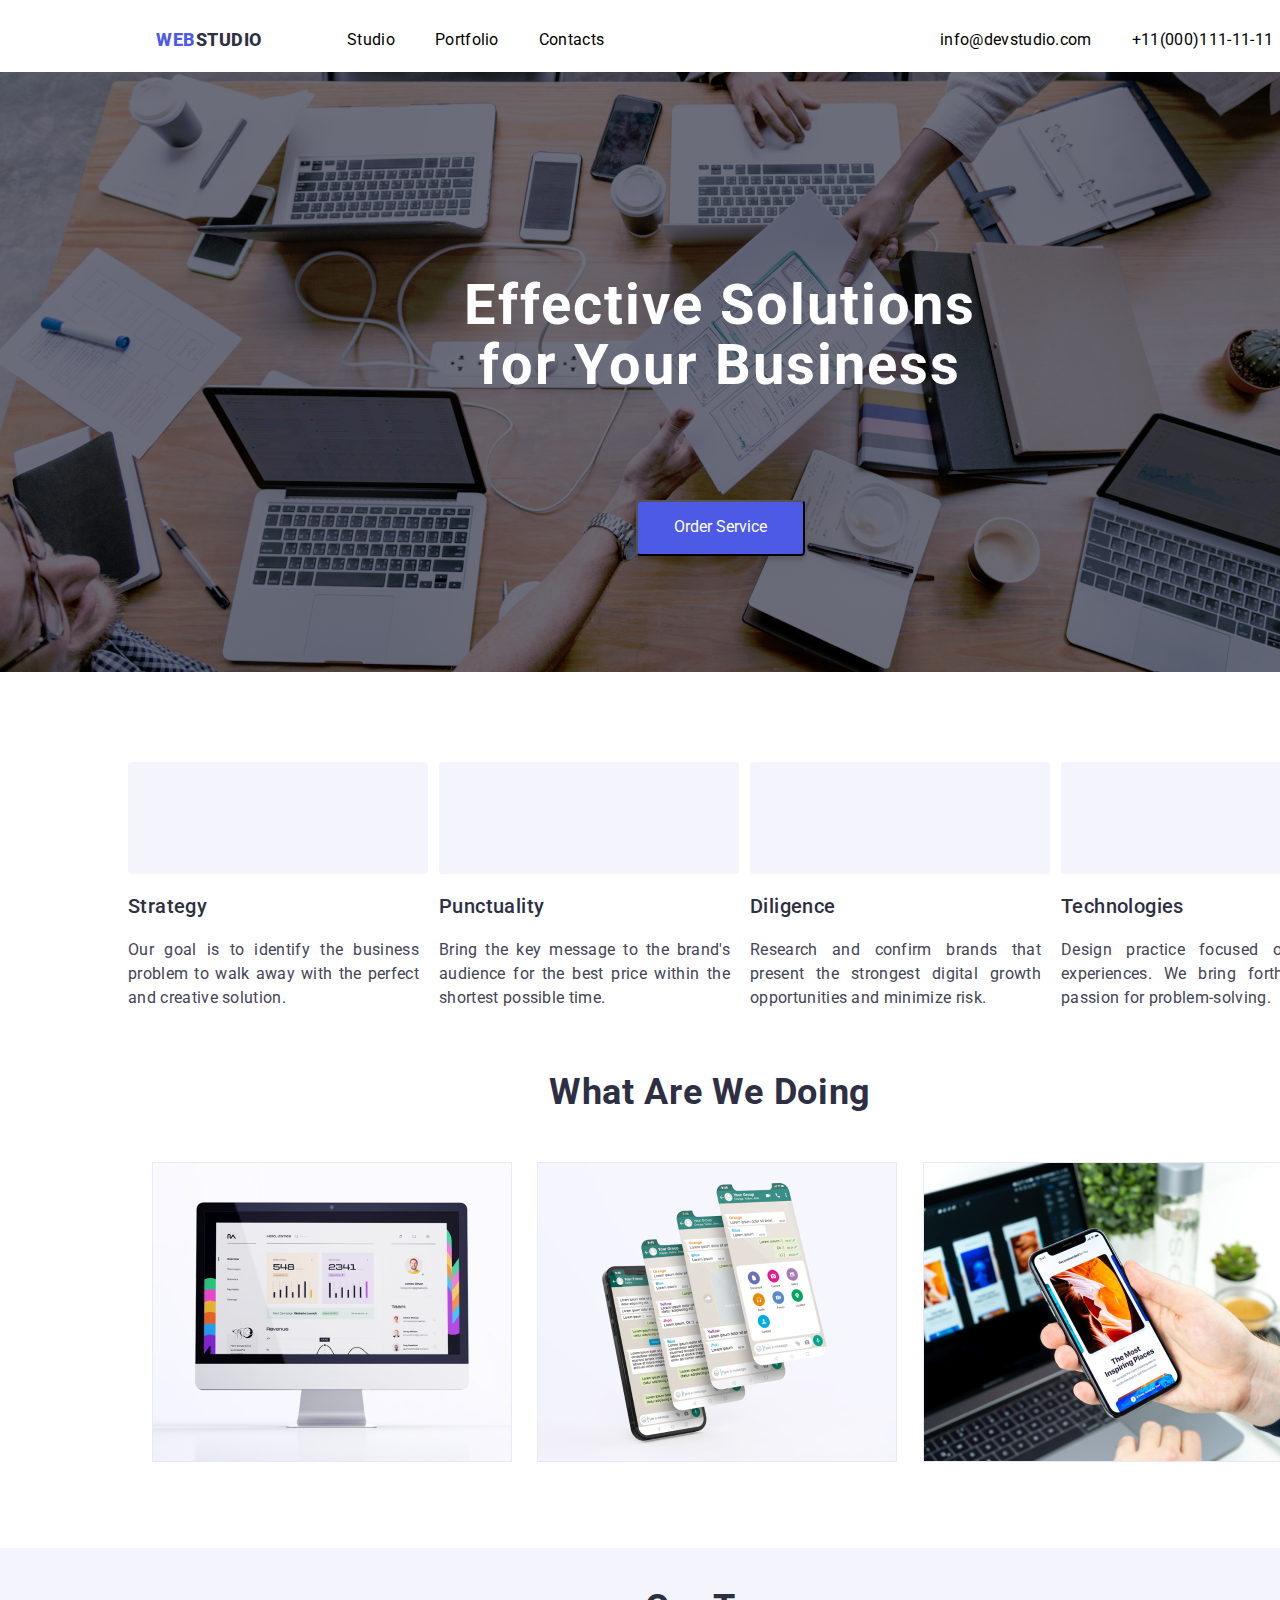
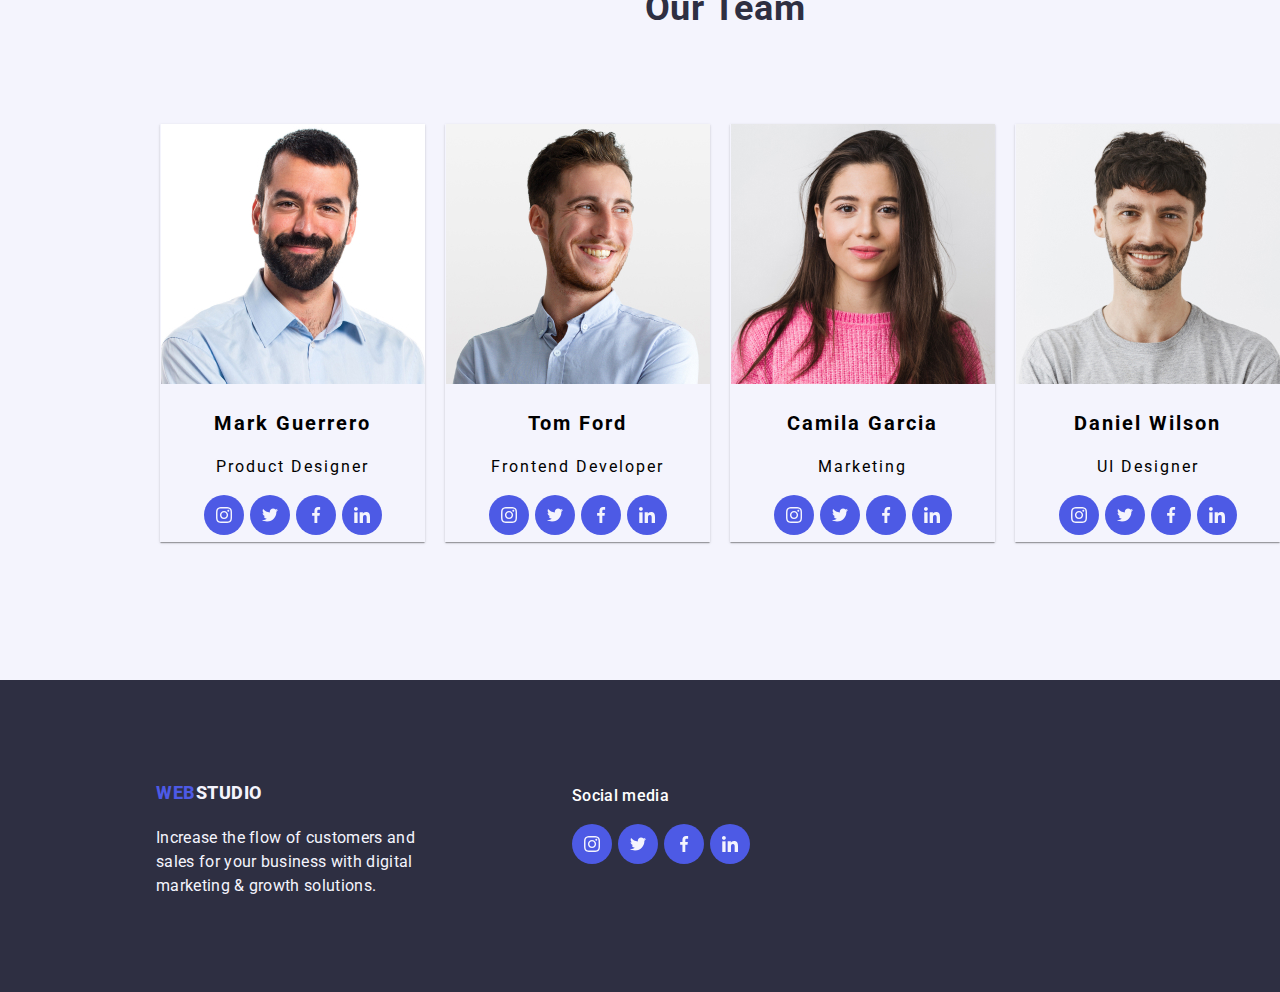
==== index.html @ b09fd18d "Uodate" ====
<!DOCTYPE html>
<html lang="en">

<head>
    <meta charset="UTF-8">
    <meta name="viewport" content="width=device-width, initial-scale=1.0">
    <title>Go IT Homework Markup #2</title>

    <link rel="preconnect" href="https://fonts.googleapis.com">
    <link rel="preconnect" href="https://fonts.gstatic.com/">

 <!-- <link rel="stylesheet" href="https://www.w3schools.com/w3css/4/w3.css"> -->

    <link rel="stylesheet" href="https://fonts.googleapis.com/css2?family=Raleway:wght@800&family=Roboto:wght@400;500;700;900&display-swap"> 
    <link rel="stylesheet" href="https://cdnjs.cloudflare.com/ajax/libs/modern-normalize/2.0.0/modern-normalize.min.css">
  
   <link rel="stylesheet" href="./css/styles.css">
  
</head>

<footer>

<header>
    
<div class="container">

    <nav>
        <a href="./index.html" class="logo">
    
            <span class="logo1">WEB</span>STUDIO
    
        </a>
    
        <ul class="menu">
    
            <li class="items"><a href="./portfolio.html" class="link">Studio</a></li>
            <li class="items"><a href="./portfolio.html" class="link">Portfolio</a></li>
            <li class="items"><a href="./portfolio.html" class="link">Contacts</a></li>
    
        </ul>

    </nav>

    <ul class="menu-right">
    
        
        <li><a href="mailto:info@devstudio.com" class="link">info@devstudio.com</a></li>
        <li><a href="tel:+11(000)111-11-11" class="link">+11(000)111-11-11</a></li>
        
    
    </ul>


</div>
   

        

</header>

    <main>

    

        <section class="hero">

            <div class="hero-image">
            
                <h1>Effective Solutions
                <br>for Your Business</h1>
            
                <button class="button" type="button">Order Service
                    </button>
              
            </div>

        </section>

    

 

  <section class="section1">

            <div class="container">

                <ul class="benefits">

                    <li class="benefits-item">

                
                        <div class="benefit-box"></div>
                        <div><h3 class="benefit-item-title">Strategy</h3></div>
                        <div><p class="benefit-item-description">Our goal is to identify the business
                            problem to walk away with the perfect and creative solution.</p></div>
                    

                    </li>

                    <li class="benefits-item">

                        <div class="benefit-box"></div>
                        <div><h3 class="benefit-item-title">Punctuality</h3></div>
                        <div><p class="benefit-item-description">Bring the key message to the brand's audience for the best price within the shortest possible
                            time.</p></div>
                    </li>

                    <li class="benefits-item">

                        <div class="benefit-box"></div>
                        <div><h3 class="benefit-item-title">Diligence</h3></div>
                        <div><p class="benefit-item-description">Research and confirm brands that present the strongest digital growth opportunities and
                            minimize risk.</p></div>
                    </li>

                    <li class="benefits-item">

                        <div class="benefit-box"></div>
                        
                        <div><h3 class="benefit-item-title">Technologies</h3></div>
                        <div><p class="benefit-item-description">Design practice focused on digital experiences. We bring forth a deep passion for
                            problem-solving.</p></div>
                    </li>

                </ul>


            </div>


        </section>


    <section class="section2">

            <div class="container">

                <h2 class="section-title">What are we doing</h2>

                    <ul class="what-we-do">

                        <li class="what-we-do-item">
                        <img class="what-we-do-image" src="images/what-we-do-1.jpg" alt="What We Do Image1" width="360" height="300">
                        </li>

                        <li class="what-we-do-item">
                        <img class="what-we-do-image" src="images/what-we-do-2.jpg" alt="What We Do Image2" width="360" height="300">
                        </li>

                        <li class="what-we-do-item">
                        <img class="what-we-do-image" src="images/what-we-do-3.jpg" alt="What We Do Image3" width="360" height="300">
                        </li>
                    </ul>

            </div>

        </section>


    <section class="section3">

            <div class="container">

               
                <h2 class="section2-title">Our Team</h2>
                
                    <ul class="team">
                
                    
                        <li class="team-item">

                            
                            <img src="images/team-1.jpg" alt="Mark Guerrero" width="264" height="260">
                            
                            <div>
                            <h3 class="team-name">Mark Guerrero</h3>
                            <p class="team-position">Product Designer</p>
                            </div>

                                                    <div>
                            
                                                        <svg width="40" height="40" style="outline: 2px #2a2a2a;">
                            
                                                            <circle r="20" cx="20" cy="20" fill="#4D5AE5" />
                            
                                                            <image href="./images/instagram 2.svg" height="16" width="16" x="12" y="12" />
                            
                            
                                                        </svg>
                            
                            
                                                        <svg width="40" height="40" style="outline: 2px #2a2a2a;">
                                                            <circle r="20" cx="20" cy="20" fill="#4D5AE5" />
                                                            <image href="./images/twitter 1.svg" height="16" width="16" x="12" y="12" />
                                                        </svg>
                            
                                                        <svg width="40" height="40" style="outline: 2px #2a2a2a;">
                                                            <circle r="20" cx="20" cy="20" fill="#4D5AE5" />
                                                            <image href="./images/facebook 1.svg" height="16" width="16" x="12" y="12" />
                                                        </svg>
                            
                                                        <svg width="40" height="40" style="outline: 2px #2a2a2a;">
                                                            <circle r="20" cx="20" cy="20" fill="#4D5AE5" />
                                                            <image href="./images/linkedin 1.svg" height="16" width="16" x="12" y="12" />
                                                        </svg>
                                                    </div>
                                                    
                    
                        </li>
                
                    <li class="team-item">

                            <img src="images/team-2.jpg" alt="Tom Ford" width="264" height="260">
                            <div>
                            <h3 class="team-name">Tom Ford</h3>
                            <p class="team-position">Frontend Developer</p>
                            </div>
                            
                                                    <div>
                                                        <svg width="40" height="40" style="outline: 2px #2a2a2a;">
                            
                                                            <circle r="20" cx="20" cy="20" fill="#4D5AE5" />
                            
                                                            <image href="./images/instagram 2.svg" height="16" width="16" x="12" y="12" />
                            
                            
                                                        </svg>
                            
                            
                                                        <svg width="40" height="40" style="outline: 2px #2a2a2a;">
                                                            <circle r="20" cx="20" cy="20" fill="#4D5AE5" />
                                                            <image href="./images/twitter 1.svg" height="16" width="16" x="12" y="12" />
                                                        </svg>
                            
                                                        <svg width="40" height="40" style="outline: 2px #2a2a2a;">
                                                            <circle r="20" cx="20" cy="20" fill="#4D5AE5" />
                                                            <image href="./images/facebook 1.svg" height="16" width="16" x="12" y="12" />
                                                        </svg>
                            
                                                        <svg width="40" height="40" style="outline: 2px #2a2a2a;">
                                                            <circle r="20" cx="20" cy="20" fill="#4D5AE5" />
                                                            <image href="./images/linkedin 1.svg" height="16" width="16" x="12" y="12" />
                                                        </svg>
                                                    </div>
                            
                                                        
                        
                    </li>

                    <li class="team-item">

                            <img src="images/team-3.jpg" alt="Camila Garcia" width="264" height="260">
                            <div>
                            <h3 class="team-name">Camila Garcia</h3>
                            <p class="team-position">Marketing</p>
                            </div>
                            
                                                    <div>
                                                        <svg width="40" height="40" style="outline: 2px #2a2a2a;">
                            
                                                            <circle r="20" cx="20" cy="20" fill="#4D5AE5" />
                            
                                                            <image href="./images/instagram 2.svg" height="16" width="16" x="12" y="12" />
                            
                            
                                                        </svg>
                            
                            
                                                        <svg width="40" height="40" style="outline: 2px #2a2a2a;">
                                                            <circle r="20" cx="20" cy="20" fill="#4D5AE5" />
                                                            <image href="./images/twitter 1.svg" height="16" width="16" x="12" y="12" />
                                                        </svg>
                            
                                                        <svg width="40" height="40" style="outline: 2px #2a2a2a;">
                                                            <circle r="20" cx="20" cy="20" fill="#4D5AE5" />
                                                            <image href="./images/facebook 1.svg" height="16" width="16" x="12" y="12" />
                                                        </svg>
                            
                                                        <svg width="40" height="40" style="outline: 2px #2a2a2a;">
                                                            <circle r="20" cx="20" cy="20" fill="#4D5AE5" />
                                                            <image href="./images/linkedin 1.svg" height="16" width="16" x="12" y="12" />
                                                        </svg>
                                                    </div>
                            
                                                        
                            
                    </li>

                    <li class="team-item">

                            <img src="images/team-4.jpg" alt="Daniel Wilson" width="264" height="260">
                            <div>
                            <h3 class="team-name">Daniel Wilson</h3>
                            <p class="team-position">UI Designer</p>
                            </div>
                        
                                                    <div>
                                                        <svg width="40" height="40" style="outline: 2px #2a2a2a;">
                            
                                                            <circle r="20" cx="20" cy="20" fill="#4D5AE5" />
                            
                                                            <image href="./images/instagram 2.svg" height="16" width="16" x="12" y="12" />
                            
                            
                                                        </svg>
                            
                            
                                                        <svg width="40" height="40" style="outline: 2px #2a2a2a;">
                                                            <circle r="20" cx="20" cy="20" fill="#4D5AE5" />
                                                            <image href="./images/twitter 1.svg" height="16" width="16" x="12" y="12" />
                                                        </svg>
                            
                                                        <svg width="40" height="40" style="outline: 2px #2a2a2a;">
                                                            <circle r="20" cx="20" cy="20" fill="#4D5AE5" />
                                                            <image href="./images/facebook 1.svg" height="16" width="16" x="12" y="12" />
                                                        </svg>
                            
                                                        <svg width="40" height="40" style="outline: 2px #2a2a2a;">
                                                            <circle r="20" cx="20" cy="20" fill="#4D5AE5" />
                            
                                                            <image href="./images/linkedin 1.svg" height="16" width="16" x="12" y="12" />
                                                        </svg>
                                                    </div>
                            
                                                    

                       
                    </li>
                </ul>
            </div>


        </section>



    </main>


    <footer class="footer">
    
    <div class="container">

            <a href="./index.html" class="logo-footer">

                <span class="logo1">WEB</span>STUDIO

                </a>
        
            
                <p class="footer-content">Increase the flow of customers and
                <br>sales for your business with digital 
                <br>marketing & growth solutions.</p>
      
    </div>

    
    
</footer>

<footer class="social">

<div class="container">

    <ul class="socialmedia">

            <p class="socialmedia-title">Social media</p>
  
            <div class="social_footer">

                <svg width="40" height="40" style="outline: 2px #2a2a2a;">
            
                    <circle r="20" cx="20" cy="20" fill="#4D5AE5" />
            
                    <image href="./images/instagram 2.svg" height="16" width="16" x="12" y="12" />
            
            
                </svg>
            
            
                <svg width="40" height="40" style="outline: 2px #2a2a2a;">
                    <circle r="20" cx="20" cy="20" fill="#4D5AE5" />
                    <image href="./images/twitter 1.svg" height="16" width="16" x="12" y="12" />
                </svg>
            
                <svg width="40" height="40" style="outline: 2px #2a2a2a;">
                    <circle r="20" cx="20" cy="20" fill="#4D5AE5" />
                    <image href="./images/facebook 1.svg" height="16" width="16" x="12" y="12" />
                </svg>
            
                <svg width="40" height="40" style="outline: 2px #2a2a2a;">
                    <circle r="20" cx="20" cy="20" fill="#4D5AE5" />
                    <image href="./images/linkedin 1.svg" height="16" width="16" x="12" y="12" />
                </svg>
            </div>
    
    </ul>

</div>

</footer>

</body>

</html>
---- css/styles.css ----
*,
*::before,
*::after {
    box-sizing: border-box;
}

body {
    font-family: 'Roboto';
    font-weight: normal;
    font-size: 16px;
    line-height: 24px;
    letter-spacing: 2px;
}

.container {

    display: flex;
    flex-wrap: wrap;
    flex-direction: column;
    justify-content: center;
    margin: -8px;
}

.menu {
    display: flex;
    flex-direction: row;
    align-items: flex-start;
    padding: 0px;
    gap: 40px;
    list-style: none;
    position: absolute;
    width: 261px;
    height: 24px;
    left: 347px;
    top: 12px;
    text-decoration: none;

}

.menu .link,
.menu .visited
 {
    color: inherit;
    display: block;
    padding: 0px;
    border-radius: 4px;
    text-decoration: none;
    letter-spacing: 0.02em;
    text-decoration: none;
   
}

.menu .link:hover,
.menu .link:active {
    text-decoration: underline;
    text-decoration-color: #404BBF;

}

.menu-right {
    display: flex;
    flex-direction: row;
    padding: 0px;
    gap: 40px;
    list-style: none;
    position: absolute;
    width: 500px;
    height: 24px;
    left: 940px;
    top: 12px;
    text-decoration: none;

}

.menu-right .link,
.menu-right .visited {
    color: inherit;
    display: block;
    padding: 0px;
    border-radius: 4px;
    text-decoration: none;
    letter-spacing: 0.02em;
    text-decoration: none;

}

.menu-right .link:hover,
.menu-right .link:active {
    text-decoration: underline;
    text-decoration-color: #404BBF;

}

/*
.menu-right .link {
    color: inherit;
}

.menu-right .link:hover,
.menu-right .link:active {
    color: color: #404BBF;
}

.menu-right .link:active {
    color: color: #4D5AE5;

}
*/

.logo:hover,
.logo:focus {
    text-decoration: none;
    color: color: #4D5AE5;
}

.logo {
    display: flex;
    flex-direction: row;
    align-items: center;
    padding: 0px;
    position: absolute;
    width: 115px;
    height: 24px;
    left: 156px;
    top: 27px;
    text-decoration: none;

    font-style: normal;
    font-weight: 800;
    font-size: 18px;
    line-height: 21px;

    display: flex;
    align-items: center;
    letter-spacing: 0.03em;
    text-transform: uppercase;

        /* NAVY BLUE */
    
        color: #2E2F42;
}


.logo1 {
    /* IRIS */

    color: #4D5AE5;

}

.logo2 {

    color: #ffffff;

}

/* Button Cursor Pointer */

.pointer {
    cursor: pointer;
}

link {

    font-family: 'Roboto';
    font-size: 12px;
    font-weight: normal;
    line-height: 16px;
    letter-spacing: 4%;
    text-decoration: none;
  

}


/*
.menu .link {
    display: block;
    padding: 0px;
    border-radius: 4px;
    text-decoration: none;

    background-color: #fff;
    letter-spacing: 0.02em;
    color: #2E2F42;
}
*/


.email {
    position: absolute;
    width: 153px;
    height: 24px;
    left: 940px;
    top: 24px;

    letter-spacing: 0.02em;
    
    color: #434455;
}

.contact {
    position: absolute;
    width: 151px;
    height: 24px;
    left: 1133px;
    top: 24px;

    letter-spacing: 0.02em;
    color: #434455;

}

.hero-image {


    position: absolute;
        width: 1440px;
        height: 600px;
        left: 0px;
        top: 72px;
        
        background: url('../images/peopleoffice.jpg');
        background-color: rgb(46, 47, 66, 0.7);
     
        background-blend-mode: darken;
        /* You must set a specified height */
        background-position: center;
        /* Center the image */
        background-repeat: no-repeat;
        /* Do not repeat the image */
        background-size: cover;
        /* Resize the background image to cover the entire container */


}

h1 {

    font-family: inherit;
    font-size: 56px;
    font-weight: bold;
    letter-spacing: 2%;
    line-height: 60px;
    padding: 165px 0;
    text-align: center;
    color: #FFFFFF;
  
}


h2 {

    font-family: inherit;
    font-size: 36px;
    font-weight: bold;
    letter-spacing: 2%;
}

h3 {

    font-family: inherit;
    font-size: 20px;
    font-weight: medium;
    letter-spacing: 2%;

}

.small {

    font-family: inherit;
    font-size: 12px;
    font-weight: normal;
    line-height: 14px;
    letter-spacing: 4%;
}

.medium {

    font-family: inherit;
    font-size: 16px;
    font-weight: medium;
    line-height: 24px;
    letter-spacing: 2%;
}



button text{
    font-family: inherit;
    font-size: 16px;
    font-weight: medium;
    line-height: 24px;
    letter-spacing: 4%;
}


.button {

    display: flex;
        flex-direction: row;
        align-items: flex-start;
        padding: 16px 32px;
        gap: 10px;
    
        position: absolute;
        width: 169px;
        height: 56px;
        left: 636px;
        top: 428px;
    
        /* IRIS */
    
        background: #4D5AE5;
        box-shadow: 0px 4px 4px rgba(0, 0, 0, 0.15);
        border-radius: 4px;

 
    justify-content: center;
    color: #FFFFFF;

}



.button:hover {
    background-color: #404bbf;
    box-shadow: 0px 3px 1px rgba(0, 0, 0, 0.1), 0px 2px 1px rgba(0, 0, 0, 0.08), 0px 2px 2px rgba(0, 0, 0, 0.12);
    border-radius: 4px;
}


.section-title {
        text-align: center;
        font-weight: 700;
        font-size: 36px;
        line-height: 40px;
        /* identical to box height, or 111% */
    
        text-align: center;
        letter-spacing: 0.02em;
        text-transform: capitalize;
    
        /* NAVY BLUE */
    
        color: #2E2F42;

}

.benefit-item-title {

    font-weight: 500;
        font-size: 20px;
        line-height: 24px;
        /* identical to box height, or 120% */
    
        letter-spacing: 0.02em;
    
        /* NAVY BLUE */
    
        color: #2E2F42;

}

.benefit-item-description {

    font-weight: 400;
        font-size: 16px;
        line-height: 24px;
        /* or 150% */
    
        letter-spacing: 0.02em;
    
        /* SLATE */
    
        color: #434455;

}


/*** Portfolio ***/


.filters {

    text-decoration: none;
    justify-content: center;


    justify-content: center;
  



}


.filters .link:hover,
.filters .link:focus {
    color: #404BBF;
}

.filters .link:active {
    color: #4D5AE5;
}

.portfolio-button {

    display: flex;
    flex-direction: row;
    justify-content: center;
    align-items: center;
    padding: 12px 24px;

    

}

.portfolio-button:hover,
.portfolio-button:focus {
    color: #FFFFFF;
    background-color: #404BBF;
}

.filters .link:active {
    /* WHITE */
    color: #FFFFFF;
    background: #404BBF;
    box-shadow: 0px 3px 1px rgba(0, 0, 0, 0.1), 0px 2px 1px rgba(0, 0, 0, 0.08), 0px 2px 2px rgba(0, 0, 0, 0.12);
    border-radius: 4px;
}



.section1 {

    position: absolute;
    width: 1228px;
    height: 412px;
    left: 116px;
    top: 750px;

}


.benefits {
    padding: 0;
    margin: 0;
    list-style: none;
    display: flex;
    flex-wrap: wrap;
    justify-content: center;
    margin-top: 0px;
    margin-left: 0px;

    
}

.benefit-box {
    
    width: 300px;
    height: 112px;
    left: 0px;
    top: 0px;
    
    /* CLOUD */
    
     background: #F4F4FD;
    border-radius: 4px;

    margin: 0px 0 0 0px;
    flex-basis: calc(100% / 4 - 20px);
    
}


.benefits-item {
    width: 264px;
    height: 112px;
    left: 0px;
    top: 0px;
    text-align: justify;
    margin: 20px 0 0 20px;
    flex-basis: calc(100% / 4 - 20px);

}


.section2 {

    position: absolute;
    width: 1140px;
    height: 412px;
    left: 140px;
    top: 1050px;

}

.what-we-do-title {

    text-align: center;
    letter-spacing: 0.02em;
    text-transform: capitalize;
    color: #2E2F42;

}

.what-we-do {
    padding: 0;
    margin: 0;
    list-style: none;
    display: flex;
    flex-wrap: wrap;
    justify-content: center;
    margin-top: 0px;
    margin-left: 0px;
    
 
}

.what-we-do-item {
    margin: 20px 0 0 20px;
    flex-basis: calc(100% / 3 - 20px);
}

.what-we-do-item:nth-child(1) img {
    
    object-fit: fill;

}

.what-we-do-item:nth-child(2) img {
    object-fit: fill;
}

.what-we-do-item:nth-child(3) img {
    object-fit: fill;
}


.section3 {

    position: absolute;
        width: 1440px;
        height: 732px;
        left: 0px;
        top: 1548px;
    
        /* CLOUD */
    
        background: #F4F4FD;
}

.section2-title {
        position: absolute;
        width: 300px;
        height: 40px;
        left: 575px;
        top: 10px;
        text-align: center;
        font-weight: 700;
        font-size: 36px;
        line-height: 40px;
        /* identical to box height, or 111% */
    
        text-align: center;
        letter-spacing: 0.02em;
        text-transform: capitalize;
    
        /* NAVY BLUE */
    
        color: #2E2F42;

}


.team {
    padding: 0;
    margin: 0;
    list-style: none;
    display: flex;
    flex-wrap: wrap;
    justify-content: center;
    margin-top: 0px;
    margin-left: 0px;
    position: absolute;
    width: 1140px;
    height: 412px;
    left: 140px;
    top: 156px;

}

.team-item>.team-name,
.base>.team-name {
    padding: 10px;
    font-size: 20px;

}

.team-item>.team-name {
    font-weight: 700;
    letter-spacing: -0.05em;

}

.team-item>.team-type,
.base>.team-type {
    padding: 0px;
    font-size: 14px;
}

.team-item>.team-type {
    letter-spacing: -0.05em;
}


.team-item {
    margin: 20px 0 0 20px;
    flex-basis: calc(100% / 4 - 20px);

}

.team-item,
.base {
    box-shadow: 0px 2px 1px -1px rgba(0, 0, 0, 0.2),
        0px 1px 1px 0px rgba(0, 0, 0, 0.14), 0px 1px 3px 0px rgba(0, 0, 0, 0.12);
    text-align: center;
}

.team-item:nth-child(1) img {
    object-fit: fill;

}

.team-item:nth-child(2) img {
    object-fit: fill;
}

.team-item:nth-child(3) img {
    object-fit: fill;
}

.team-item:nth-child(4) img {
    object-fit: fill;
}

.circle {

    position: absolute;
    left: 0%;
    right: 0%;
    top: 0%;
    bottom: 0%;

    background: #4D5AE5;
}

.portfolio-item>.portfolio-name,
.base>.portfolio-name {
    padding: 10px;
    font-size: 20px;

}

.portfolio-item>.portfolio-name {
    /*  font-family: Roboto; */
    font-weight: 700;
    letter-spacing: -0.05em;

}

.portfolio-item>.portfolio-type,
.base>.portfolio-type {
    padding: 0px;
    font-size: 14px;
}

.portfolio-item>.portfolio-type {

    letter-spacing: -0.05em;
}

.portfolio {
    padding: 0;
    margin: 0;
    list-style: none;
    display: flex;
    flex-wrap: wrap;
    justify-content: center;
    margin-top: 0px;
    margin-left: 0px;
    position: absolute;
    width: 1140px;
    height: 420px;
    left: 126px;
    top: 288px;
}

.portfolio-item {
    margin: 20px 0 0 20px;
    flex-basis: calc(100% / 3 - 20px);

}

.portfolio-item,
.base {
    box-shadow: 0px 2px 1px -1px rgba(0, 0, 0, 0.2),
        0px 1px 1px 0px rgba(0, 0, 0, 0.14), 0px 1px 3px 0px rgba(0, 0, 0, 0.12);

}

.portfolio-item:nth-child(1) img {
    object-fit: fill;

}

.portfolio-item:nth-child(2) img {
    object-fit: fill;
}

.portfolio-item:nth-child(3) img {
    object-fit: fill;
}

.portfolio-row2 {
    padding: 0;
    margin: 0;
    list-style: none;
    display: flex;
    flex-wrap: wrap;
    justify-content: center;
    margin-top: 0px;
    margin-left: 0px;
    position: absolute;
    width: 1140px;
    height: 420px;
    left: 126px;
    top: 760px;
}

.portfolio-item-row2 {
    margin: 20px 0 0 20px;
    flex-basis: calc(100% / 3 - 20px);

}

.portfolio-item-row2,
.base {
    box-shadow: 0px 2px 1px -1px rgba(0, 0, 0, 0.2),
        0px 1px 1px 0px rgba(0, 0, 0, 0.14), 0px 1px 3px 0px rgba(0, 0, 0, 0.12);

}

.portfolio-item-row2:nth-child(1) img {
    object-fit: fill;

}

.portfolio-item-row2:nth-child(2) img {
    object-fit: fill;
}

.portfolio-item-row2:nth-child(3) img {
    object-fit: fill;
}


.portfolio-row3 {
    padding: 0;
    margin: 0;
    list-style: none;
    display: flex;
    flex-wrap: wrap;
    justify-content: center;
    margin-top: 0px;
    margin-left: 0px;
    position: absolute;
    width: 1140px;
    height: 420px;
    left: 126px;
    top: 1250px;
}

.portfolio-item-row3 {
    margin: 20px 0 0 20px;
    flex-basis: calc(100% / 3 - 20px);

}

.portfolio-item-row3,
.base {
    box-shadow: 0px 2px 1px -1px rgba(0, 0, 0, 0.2),
        0px 1px 1px 0px rgba(0, 0, 0, 0.14), 0px 1px 3px 0px rgba(0, 0, 0, 0.12);
  
}

.portfolio-item-row3:nth-child(1) img {
    object-fit: fill;

}

.portfolio-item-row3:nth-child(2) img {
    object-fit: fill;
}

.portfolio-item-row3:nth-child(3) img {
    object-fit: fill;
}

.footer {

    position: absolute;
    width: 1440px;
    height: 312px;
    left: 0px;
    top: 2280px;

    /* NAVY BLUE */

    background: #2E2F42;

}

.footer_container {

    display: flex;
    flex-direction: row;
    align-items: center;
    padding: 0px;
    text-decoration: none;


}

.logo-footer {
    display: flex;
    flex-direction: row;
    align-items: center;
    padding: 0px;
    position: absolute;
    width: 115px;
    height: 24px;
    left: 156px;
    top: 100px;
    text-decoration: none;
    font-style: normal;
    font-weight: 800;
    font-size: 18px;
    line-height: 21px;

    display: flex;
    align-items: center;
    letter-spacing: 0.03em;
    text-transform: uppercase;

    color: #F4F4FD;
}

.footer-content {

    position: absolute;
    width: 264px;
    height: 72px;
    left: 156px;
    top: 130px;

    font-weight: 400;
    font-size: 16px;
    line-height: 24px;
        /* or 150% */

     letter-spacing: 0.02em;
    
    /* CLOUD */
    
    color: #F4F4FD;

}

.social {

    position: absolute;
        width: 208px;
        height: 80px;
        left: 540px;
        top: 2360px;
}

.socialmedia-title {

    font-weight: 500;
        font-size: 16px;
        line-height: 24px;
        /* identical to box height, or 150% */
    
        letter-spacing: 0.02em;
    
        /* WHITE */
    
        color: #FFFFFF;
}
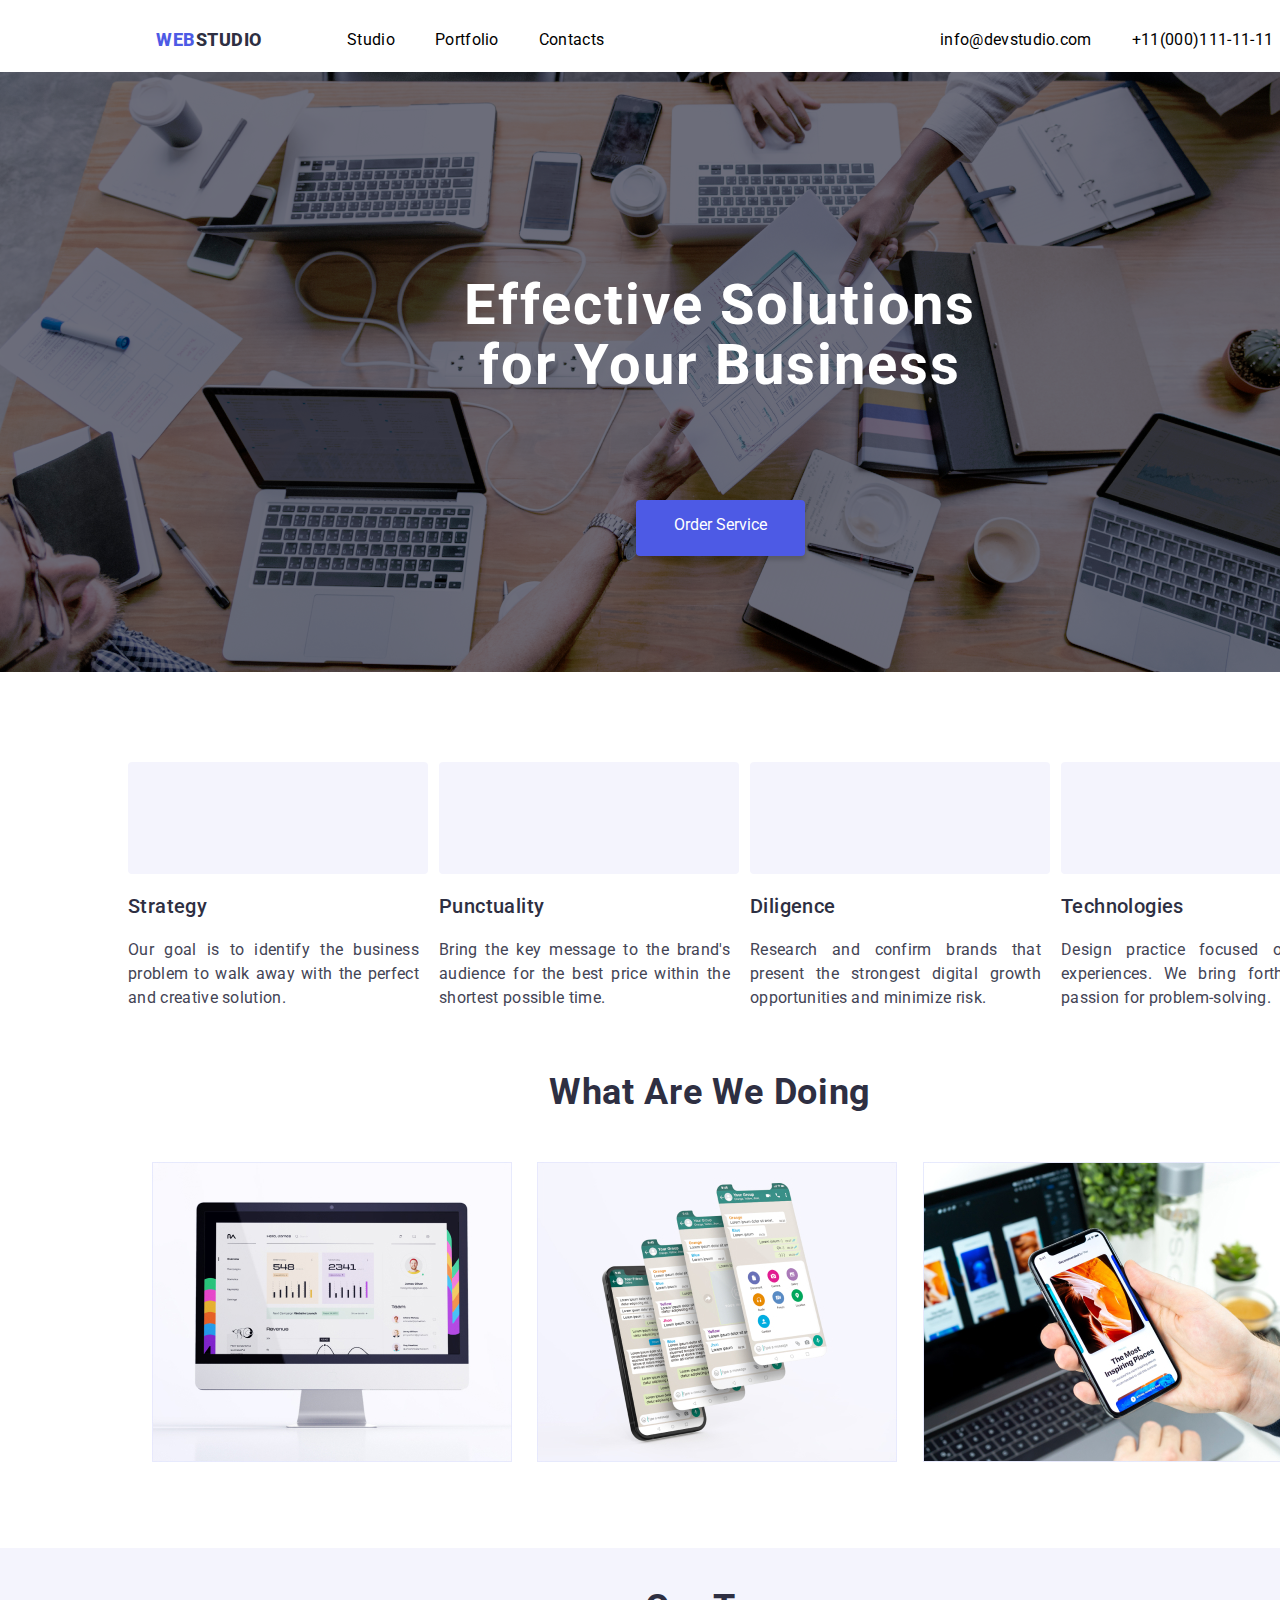
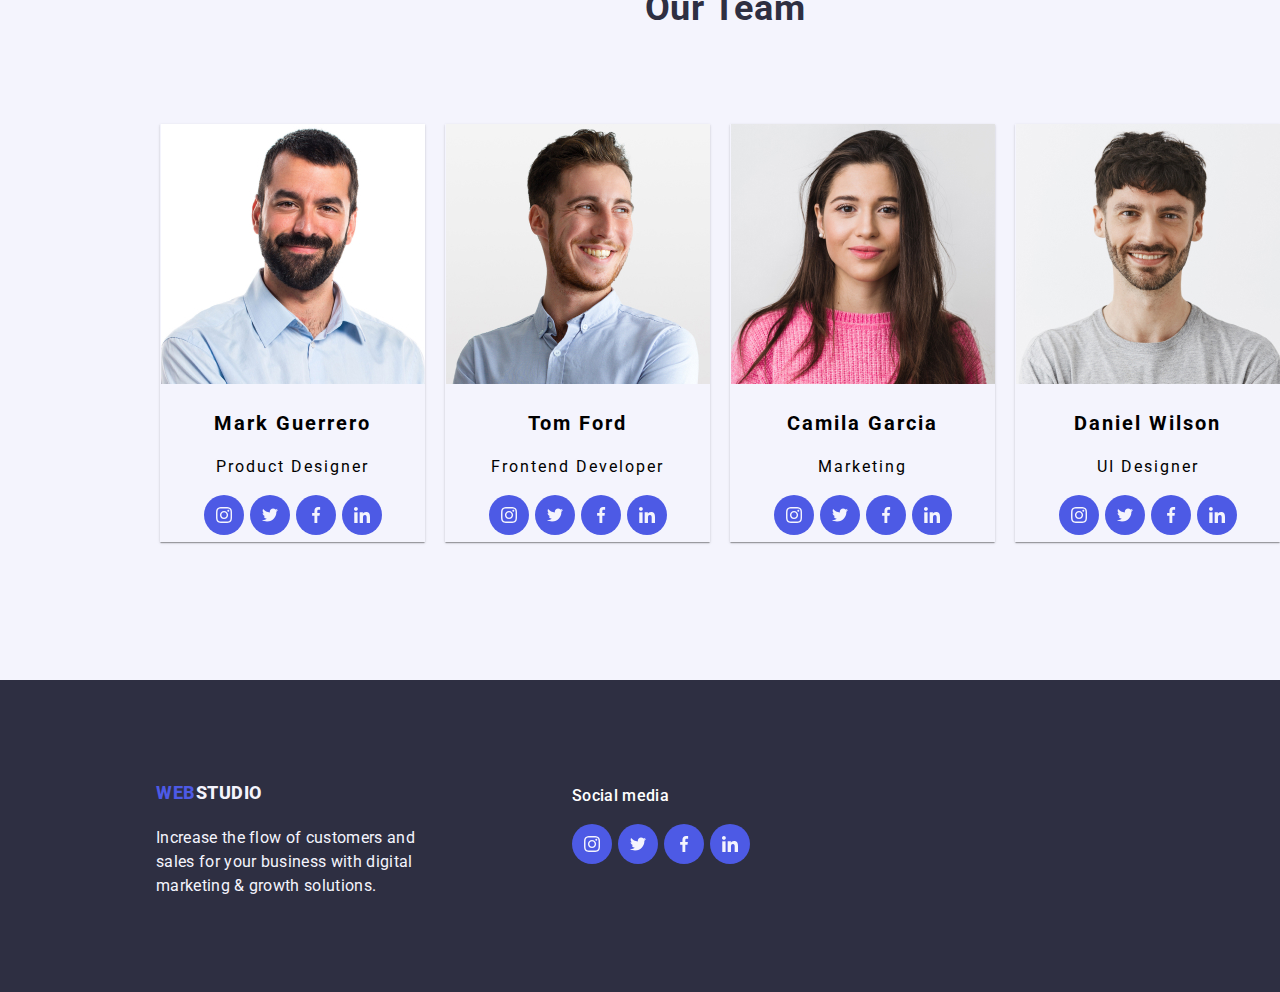
==== commit 1dce1936: "Update" ====
--- a/index.html
+++ b/index.html
@@ -33,9 +33,9 @@
     
         <ul class="menu">
     
-            <li class="items"><a href="./portfolio.html" class="link">Studio</a></li>
+            <li class="items"><a href="./index.html" class="link">Studio</a></li>
             <li class="items"><a href="./portfolio.html" class="link">Portfolio</a></li>
-            <li class="items"><a href="./portfolio.html" class="link">Contacts</a></li>
+            <li class="items"><a href="./inde" class="link">Contacts</a></li>
     
         </ul>
 
@@ -179,27 +179,26 @@
 
                                                     <div>
                             
-                                                        <svg width="40" height="40" style="outline: 2px #2a2a2a;">
-                            
-                                                            <circle r="20" cx="20" cy="20" fill="#4D5AE5" />
+                                                        <svg class="team-link" width="40" height="40" style="outline: 2px #2a2a2a;">
+                            
+                                                            <circle class="circle" r="20" cx="20" cy="20" fill="#4D5AE5" />
                             
                                                             <image href="./images/instagram 2.svg" height="16" width="16" x="12" y="12" />
-                            
-                            
-                                                        </svg>
-                            
-                            
-                                                        <svg width="40" height="40" style="outline: 2px #2a2a2a;">
+                        
+                                                        </svg>
+                            
+                            
+                                                        <svg class="team-link" width="40" height="40" style="outline: 2px #2a2a2a;">
                                                             <circle r="20" cx="20" cy="20" fill="#4D5AE5" />
                                                             <image href="./images/twitter 1.svg" height="16" width="16" x="12" y="12" />
                                                         </svg>
                             
-                                                        <svg width="40" height="40" style="outline: 2px #2a2a2a;">
+                                                        <svg class="team-link" width="40" height="40" style="outline: 2px #2a2a2a;">
                                                             <circle r="20" cx="20" cy="20" fill="#4D5AE5" />
                                                             <image href="./images/facebook 1.svg" height="16" width="16" x="12" y="12" />
                                                         </svg>
                             
-                                                        <svg width="40" height="40" style="outline: 2px #2a2a2a;">
+                                                        <svg class="team-link" width="40" height="40" style="outline: 2px #2a2a2a;">
                                                             <circle r="20" cx="20" cy="20" fill="#4D5AE5" />
                                                             <image href="./images/linkedin 1.svg" height="16" width="16" x="12" y="12" />
                                                         </svg>
@@ -217,7 +216,7 @@
                             </div>
                             
                                                     <div>
-                                                        <svg width="40" height="40" style="outline: 2px #2a2a2a;">
+                                                        <svg class="team-link" width="40" height="40" style="outline: 2px #2a2a2a;">
                             
                                                             <circle r="20" cx="20" cy="20" fill="#4D5AE5" />
                             
@@ -227,17 +226,17 @@
                                                         </svg>
                             
                             
-                                                        <svg width="40" height="40" style="outline: 2px #2a2a2a;">
+                                                        <svg class="team-link" width="40" height="40" style="outline: 2px #2a2a2a;">
                                                             <circle r="20" cx="20" cy="20" fill="#4D5AE5" />
                                                             <image href="./images/twitter 1.svg" height="16" width="16" x="12" y="12" />
                                                         </svg>
                             
-                                                        <svg width="40" height="40" style="outline: 2px #2a2a2a;">
+                                                        <svg class="team-link" width="40" height="40" style="outline: 2px #2a2a2a;">
                                                             <circle r="20" cx="20" cy="20" fill="#4D5AE5" />
                                                             <image href="./images/facebook 1.svg" height="16" width="16" x="12" y="12" />
                                                         </svg>
                             
-                                                        <svg width="40" height="40" style="outline: 2px #2a2a2a;">
+                                                        <svg class="team-link" width="40" height="40" style="outline: 2px #2a2a2a;">
                                                             <circle r="20" cx="20" cy="20" fill="#4D5AE5" />
                                                             <image href="./images/linkedin 1.svg" height="16" width="16" x="12" y="12" />
                                                         </svg>
@@ -256,7 +255,7 @@
                             </div>
                             
                                                     <div>
-                                                        <svg width="40" height="40" style="outline: 2px #2a2a2a;">
+                                                        <svg class="team-link" width="40" height="40" style="outline: 2px #2a2a2a;">
                             
                                                             <circle r="20" cx="20" cy="20" fill="#4D5AE5" />
                             
@@ -266,17 +265,17 @@
                                                         </svg>
                             
                             
-                                                        <svg width="40" height="40" style="outline: 2px #2a2a2a;">
+                                                        <svg class="team-link" width="40" height="40" style="outline: 2px #2a2a2a;">
                                                             <circle r="20" cx="20" cy="20" fill="#4D5AE5" />
                                                             <image href="./images/twitter 1.svg" height="16" width="16" x="12" y="12" />
                                                         </svg>
                             
-                                                        <svg width="40" height="40" style="outline: 2px #2a2a2a;">
+                                                        <svg class="team-link" width="40" height="40" style="outline: 2px #2a2a2a;">
                                                             <circle r="20" cx="20" cy="20" fill="#4D5AE5" />
                                                             <image href="./images/facebook 1.svg" height="16" width="16" x="12" y="12" />
                                                         </svg>
                             
-                                                        <svg width="40" height="40" style="outline: 2px #2a2a2a;">
+                                                        <svg class="team-link" width="40" height="40" style="outline: 2px #2a2a2a;">
                                                             <circle r="20" cx="20" cy="20" fill="#4D5AE5" />
                                                             <image href="./images/linkedin 1.svg" height="16" width="16" x="12" y="12" />
                                                         </svg>
@@ -295,7 +294,7 @@
                             </div>
                         
                                                     <div>
-                                                        <svg width="40" height="40" style="outline: 2px #2a2a2a;">
+                                                        <svg class="team-link" width="40" height="40" style="outline: 2px #2a2a2a;">
                             
                                                             <circle r="20" cx="20" cy="20" fill="#4D5AE5" />
                             
@@ -305,17 +304,17 @@
                                                         </svg>
                             
                             
-                                                        <svg width="40" height="40" style="outline: 2px #2a2a2a;">
+                                                        <svg class="team-link" width="40" height="40" style="outline: 2px #2a2a2a;">
                                                             <circle r="20" cx="20" cy="20" fill="#4D5AE5" />
                                                             <image href="./images/twitter 1.svg" height="16" width="16" x="12" y="12" />
                                                         </svg>
                             
-                                                        <svg width="40" height="40" style="outline: 2px #2a2a2a;">
+                                                        <svg class="team-link" width="40" height="40" style="outline: 2px #2a2a2a;">
                                                             <circle r="20" cx="20" cy="20" fill="#4D5AE5" />
                                                             <image href="./images/facebook 1.svg" height="16" width="16" x="12" y="12" />
                                                         </svg>
                             
-                                                        <svg width="40" height="40" style="outline: 2px #2a2a2a;">
+                                                        <svg class="team-link" width="40" height="40" style="outline: 2px #2a2a2a;">
                                                             <circle r="20" cx="20" cy="20" fill="#4D5AE5" />
                             
                                                             <image href="./images/linkedin 1.svg" height="16" width="16" x="12" y="12" />
@@ -358,17 +357,17 @@
     
 </footer>
 
-<footer class="social">
+<footer class="company">
 
 <div class="container">
 
-    <ul class="socialmedia">
+    <ul class="company-socialmedia">
 
             <p class="socialmedia-title">Social media</p>
   
-            <div class="social_footer">
-
-                <svg width="40" height="40" style="outline: 2px #2a2a2a;">
+            <div class="company_footer">
+
+                <svg class="company-socialmedia-link" width="40" height="40" style="outline: 2px #2a2a2a;">
             
                     <circle r="20" cx="20" cy="20" fill="#4D5AE5" />
             
@@ -378,17 +377,17 @@
                 </svg>
             
             
-                <svg width="40" height="40" style="outline: 2px #2a2a2a;">
+                <svg class="company-socialmedia-link" width="40" height="40" style="outline: 2px #2a2a2a;">
                     <circle r="20" cx="20" cy="20" fill="#4D5AE5" />
                     <image href="./images/twitter 1.svg" height="16" width="16" x="12" y="12" />
                 </svg>
             
-                <svg width="40" height="40" style="outline: 2px #2a2a2a;">
+                <svg class="company-socialmedia-link" width="40" height="40" style="outline: 2px #2a2a2a;">
                     <circle r="20" cx="20" cy="20" fill="#4D5AE5" />
                     <image href="./images/facebook 1.svg" height="16" width="16" x="12" y="12" />
                 </svg>
             
-                <svg width="40" height="40" style="outline: 2px #2a2a2a;">
+                <svg class="company-socialmedia-link"width="40" height="40" style="outline: 2px #2a2a2a;">
                     <circle r="20" cx="20" cy="20" fill="#4D5AE5" />
                     <image href="./images/linkedin 1.svg" height="16" width="16" x="12" y="12" />
                 </svg>
--- a/css/styles.css
+++ b/css/styles.css
@@ -53,8 +53,7 @@
 
 .menu .link:hover,
 .menu .link:active {
-    text-decoration: underline;
-    text-decoration-color: #404BBF;
+    color: #404BBF;
 
 }
 
@@ -87,8 +86,7 @@
 
 .menu-right .link:hover,
 .menu-right .link:active {
-    text-decoration: underline;
-    text-decoration-color: #404BBF;
+    color: #404BBF;
 
 }
 
@@ -309,6 +307,9 @@
         height: 56px;
         left: 636px;
         top: 428px;
+
+        border: none;
+        cursor: pointer;
     
         /* IRIS */
     
@@ -384,14 +385,7 @@
 
 .filters {
 
-    text-decoration: none;
-    justify-content: center;
-
-
-    justify-content: center;
-  
-
-
+    list-style: none;
 
 }
 
@@ -412,6 +406,10 @@
     justify-content: center;
     align-items: center;
     padding: 12px 24px;
+    border-radius: 4px;
+    border: none;
+    cursor: pointer;
+    background: #F4F4FD;
 
     
 
@@ -563,6 +561,7 @@
         font-size: 36px;
         line-height: 40px;
         /* identical to box height, or 111% */
+        
     
         text-align: center;
         letter-spacing: 0.02em;
@@ -591,6 +590,8 @@
     top: 156px;
 
 }
+
+
 
 .team-item>.team-name,
 .base>.team-name {
@@ -653,10 +654,12 @@
     right: 0%;
     top: 0%;
     bottom: 0%;
-
     background: #4D5AE5;
 }
 
+.team-link {
+    cursor: pointer;
+}
 .portfolio-item>.portfolio-name,
 .base>.portfolio-name {
     padding: 10px;
@@ -879,7 +882,7 @@
 
 }
 
-.social {
+.company {
 
     position: absolute;
         width: 208px;
@@ -900,4 +903,8 @@
         /* WHITE */
     
         color: #FFFFFF;
+}
+
+.company-socialmedia-link {
+    cursor: pointer;
 }